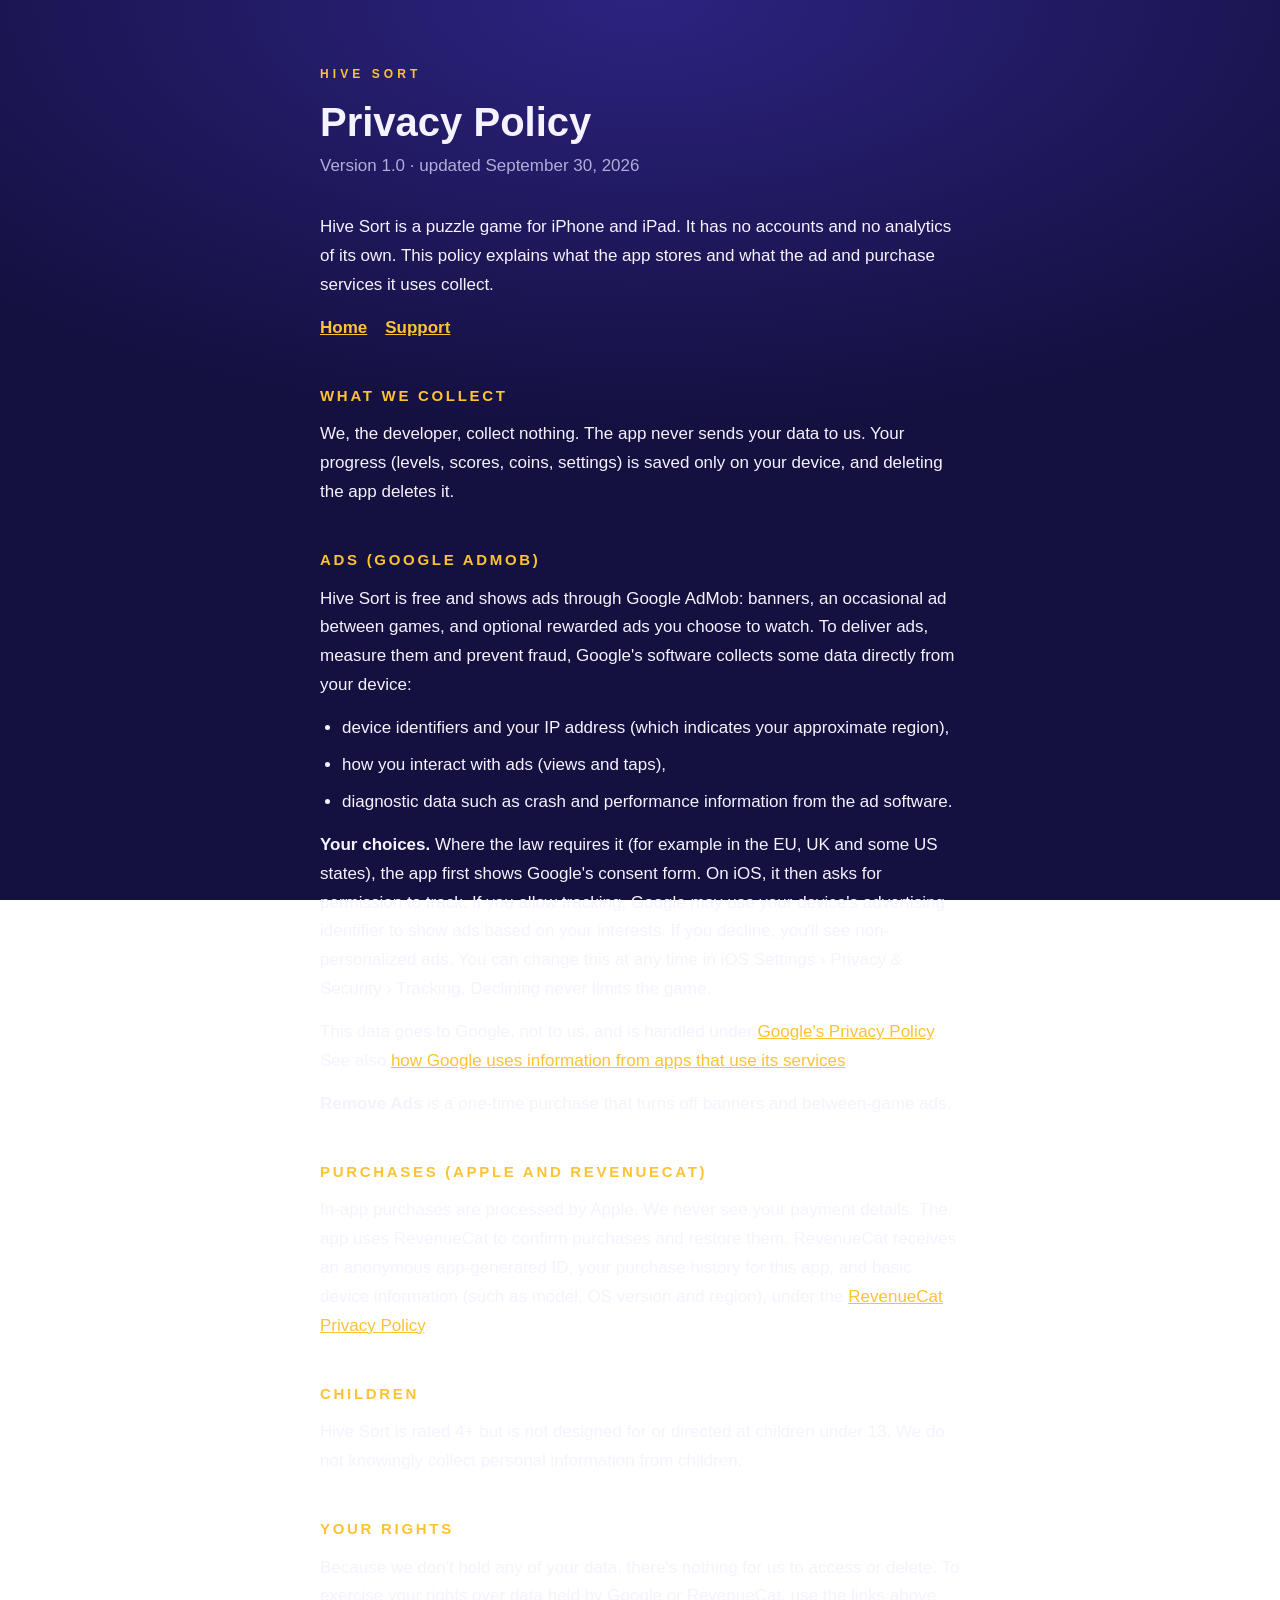
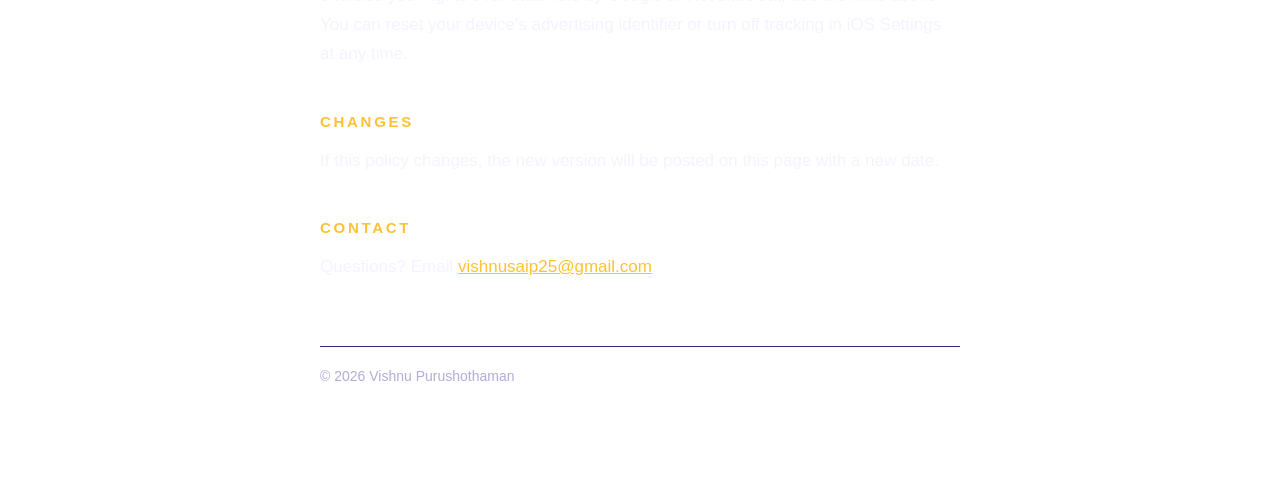
==== privacy.html @ 412edab2 "Hive Sort site: home, support, privacy policy Co-Authored-By: Claude Opus 5.5 <noreply@anthropic.com" ====
<!doctype html>
<html lang="en"><head><meta charset="utf-8"><meta name="viewport" content="width=device-width,initial-scale=1">
<title>Hive Sort — Privacy Policy</title><link rel="stylesheet" href="style.css"></head>
<body><div class="wrap">
<p class="kicker">Hive Sort</p>
<h1>Privacy Policy</h1>
<p class="date">Version 1.0 · updated September 30, 2026</p>
<p>Hive Sort is a puzzle game for iPhone and iPad. It has no accounts and no analytics of its own. This policy explains what the app stores and what the ad and purchase services it uses collect.</p>
<nav><a href="index.html">Home</a><a href="support.html">Support</a></nav>

<h2>What we collect</h2>
<p>We, the developer, collect nothing. The app never sends your data to us. Your progress (levels, scores, coins, settings) is saved only on your device, and deleting the app deletes it.</p>

<h2>Ads (Google AdMob)</h2>
<p>Hive Sort is free and shows ads through Google AdMob: banners, an occasional ad between games, and optional rewarded ads you choose to watch. To deliver ads, measure them and prevent fraud, Google's software collects some data directly from your device:</p>
<ul>
<li>device identifiers and your IP address (which indicates your approximate region),</li>
<li>how you interact with ads (views and taps),</li>
<li>diagnostic data such as crash and performance information from the ad software.</li>
</ul>
<p><b>Your choices.</b> Where the law requires it (for example in the EU, UK and some US states), the app first shows Google's consent form. On iOS, it then asks for permission to track. If you allow tracking, Google may use your device's advertising identifier to show ads based on your interests. If you decline, you'll see non-personalized ads. You can change this at any time in iOS Settings › Privacy &amp; Security › Tracking. Declining never limits the game.</p>
<p>This data goes to Google, not to us, and is handled under <a href="https://policies.google.com/privacy">Google's Privacy Policy</a>. See also <a href="https://policies.google.com/technologies/partner-sites">how Google uses information from apps that use its services</a>.</p>
<p><b>Remove Ads</b> is a one-time purchase that turns off banners and between-game ads.</p>

<h2>Purchases (Apple and RevenueCat)</h2>
<p>In-app purchases are processed by Apple. We never see your payment details. The app uses RevenueCat to confirm purchases and restore them. RevenueCat receives an anonymous app-generated ID, your purchase history for this app, and basic device information (such as model, OS version and region), under the <a href="https://www.revenuecat.com/privacy">RevenueCat Privacy Policy</a>.</p>

<h2>Children</h2>
<p>Hive Sort is rated 4+ but is not designed for or directed at children under 13. We do not knowingly collect personal information from children.</p>

<h2>Your rights</h2>
<p>Because we don't hold any of your data, there's nothing for us to access or delete. To exercise your rights over data held by Google or RevenueCat, use the links above. You can reset your device's advertising identifier or turn off tracking in iOS Settings at any time.</p>

<h2>Changes</h2>
<p>If this policy changes, the new version will be posted on this page with a new date.</p>

<h2>Contact</h2>
<p>Questions? Email <a href="mailto:vishnusaip25@gmail.com">vishnusaip25@gmail.com</a>.</p>
<footer>© 2026 Vishnu Purushothaman</footer>
</div></body></html>
---- style.css ----
:root{--ink:#14103f;--panel:#1f1a5c;--line:#342d7a;--gold:#ffc233;--text:#f6f2ff;--muted:#b3acd9}
*{box-sizing:border-box}
body{background:radial-gradient(120% 80% at 50% 0%,#2c2380 0%,var(--ink) 60%) fixed;color:var(--text);margin:0;font:17px/1.7 -apple-system,BlinkMacSystemFont,"Segoe UI",sans-serif;padding:0 20px}
.wrap{max-width:640px;margin:0 auto;padding:64px 0 96px}
.kicker{font-size:12px;font-weight:700;letter-spacing:.34em;color:var(--gold);text-transform:uppercase;margin:0 0 14px}
h1{font-size:clamp(28px,6vw,40px);font-weight:800;margin:0 0 6px;line-height:1.2}
.date,.lede{color:var(--muted);margin:0 0 32px}
h2{font-size:15px;letter-spacing:.18em;text-transform:uppercase;color:var(--gold);margin:40px 0 12px}
p{margin:0 0 14px} a{color:var(--gold)} ul{margin:0 0 14px;padding-left:22px} li{margin-bottom:8px}
.card{background:var(--panel);border:1px solid var(--line);border-radius:18px;padding:18px 22px;margin:0 0 14px}
.card h3{margin:0 0 6px;font-size:17px}
nav{display:flex;gap:18px;flex-wrap:wrap;margin:0 0 40px;font-weight:600}
footer{margin-top:64px;border-top:1px solid var(--line);padding-top:18px;color:var(--muted);font-size:14px}
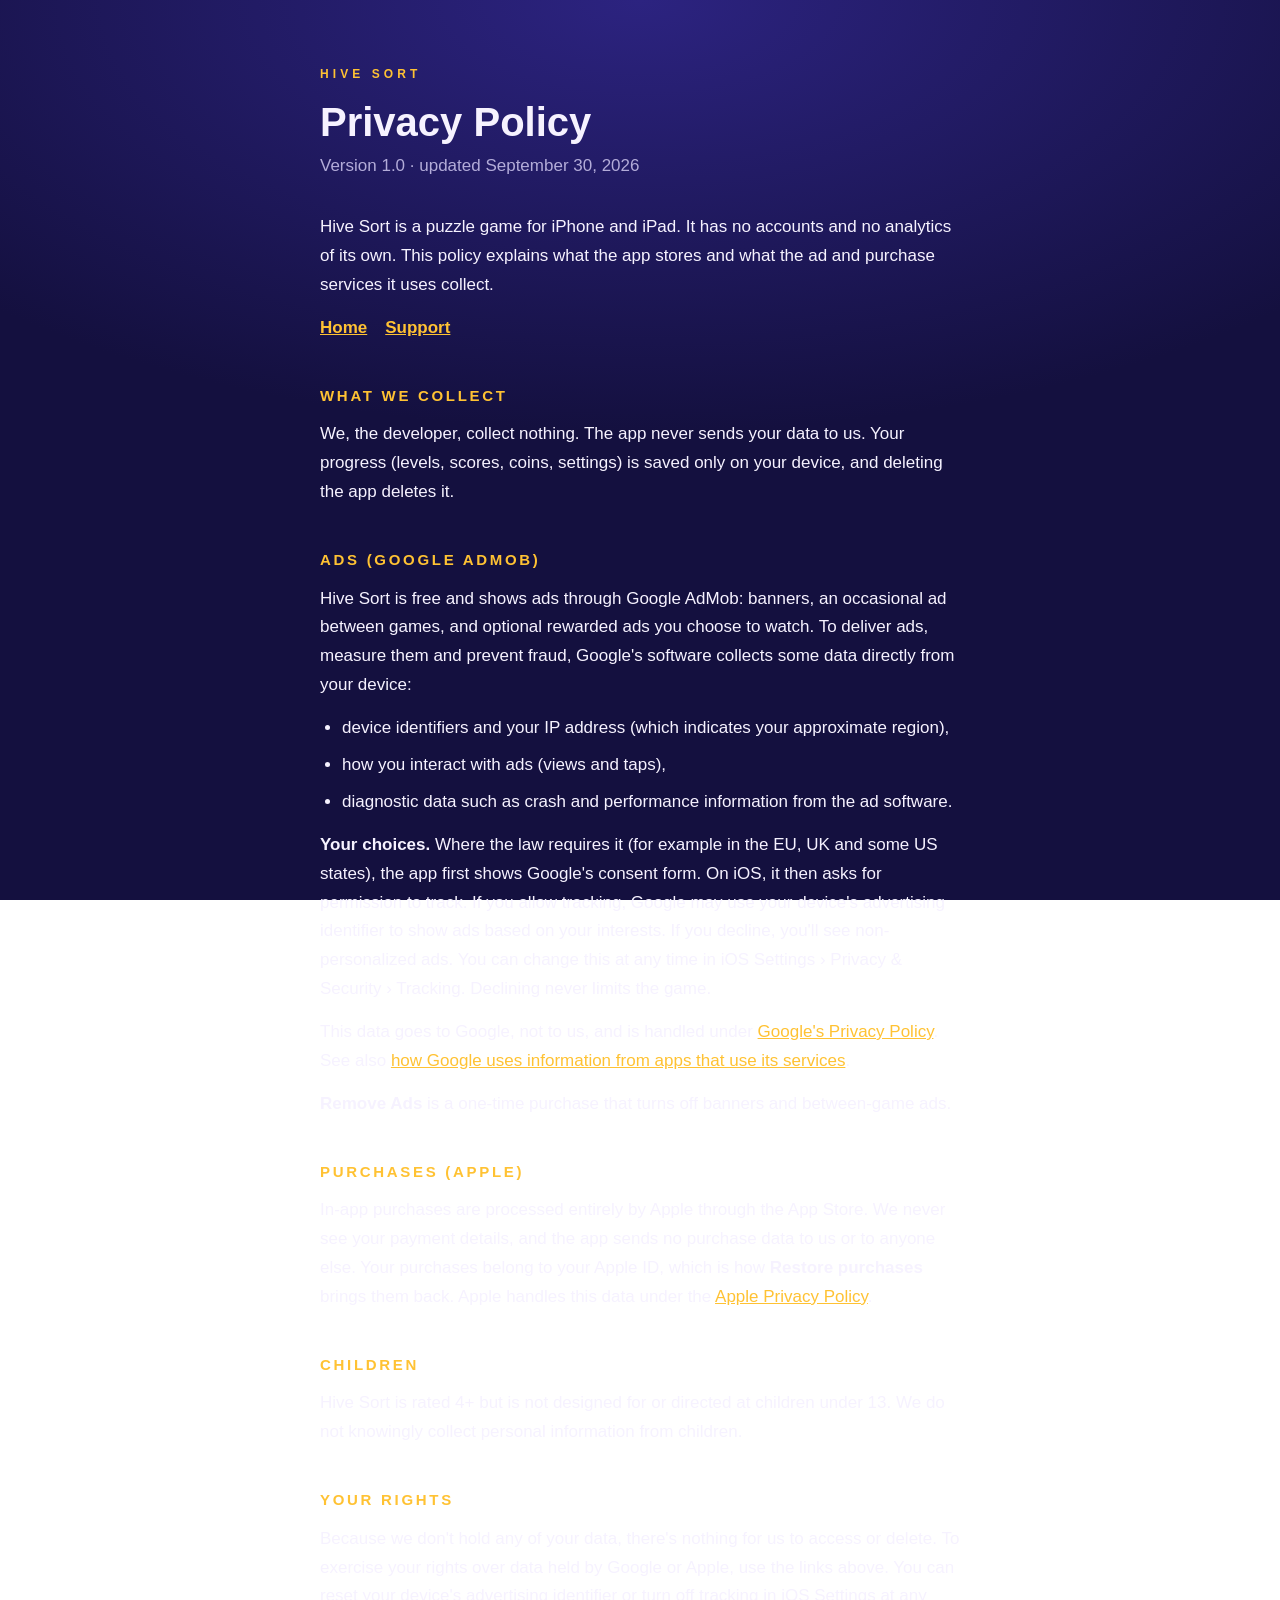
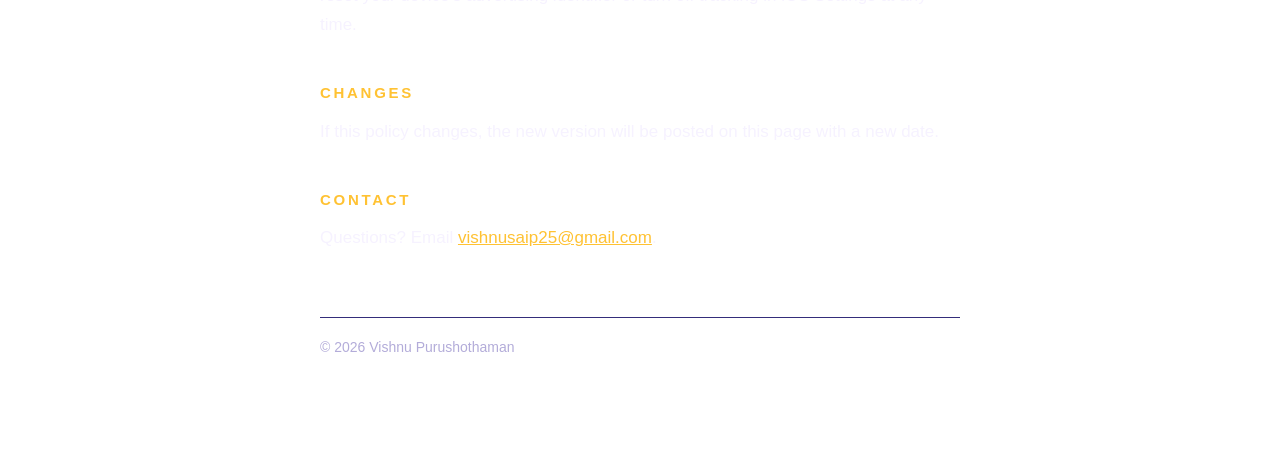
==== commit 0c40e6e1: "Privacy policy: purchases are handled by Apple only (StoreKit); remove RevenueCat Co-Authored-By: Cl" ====
--- a/privacy.html
+++ b/privacy.html
@@ -22,14 +22,14 @@
 <p>This data goes to Google, not to us, and is handled under <a href="https://policies.google.com/privacy">Google's Privacy Policy</a>. See also <a href="https://policies.google.com/technologies/partner-sites">how Google uses information from apps that use its services</a>.</p>
 <p><b>Remove Ads</b> is a one-time purchase that turns off banners and between-game ads.</p>
 
-<h2>Purchases (Apple and RevenueCat)</h2>
-<p>In-app purchases are processed by Apple. We never see your payment details. The app uses RevenueCat to confirm purchases and restore them. RevenueCat receives an anonymous app-generated ID, your purchase history for this app, and basic device information (such as model, OS version and region), under the <a href="https://www.revenuecat.com/privacy">RevenueCat Privacy Policy</a>.</p>
+<h2>Purchases (Apple)</h2>
+<p>In-app purchases are processed entirely by Apple through the App Store. We never see your payment details, and the app sends no purchase data to us or to anyone else. Your purchases belong to your Apple ID, which is how <b>Restore purchases</b> brings them back. Apple handles this data under the <a href="https://www.apple.com/legal/privacy/">Apple Privacy Policy</a>.</p>
 
 <h2>Children</h2>
 <p>Hive Sort is rated 4+ but is not designed for or directed at children under 13. We do not knowingly collect personal information from children.</p>
 
 <h2>Your rights</h2>
-<p>Because we don't hold any of your data, there's nothing for us to access or delete. To exercise your rights over data held by Google or RevenueCat, use the links above. You can reset your device's advertising identifier or turn off tracking in iOS Settings at any time.</p>
+<p>Because we don't hold any of your data, there's nothing for us to access or delete. To exercise your rights over data held by Google or Apple, use the links above. You can reset your device's advertising identifier or turn off tracking in iOS Settings at any time.</p>
 
 <h2>Changes</h2>
 <p>If this policy changes, the new version will be posted on this page with a new date.</p>
